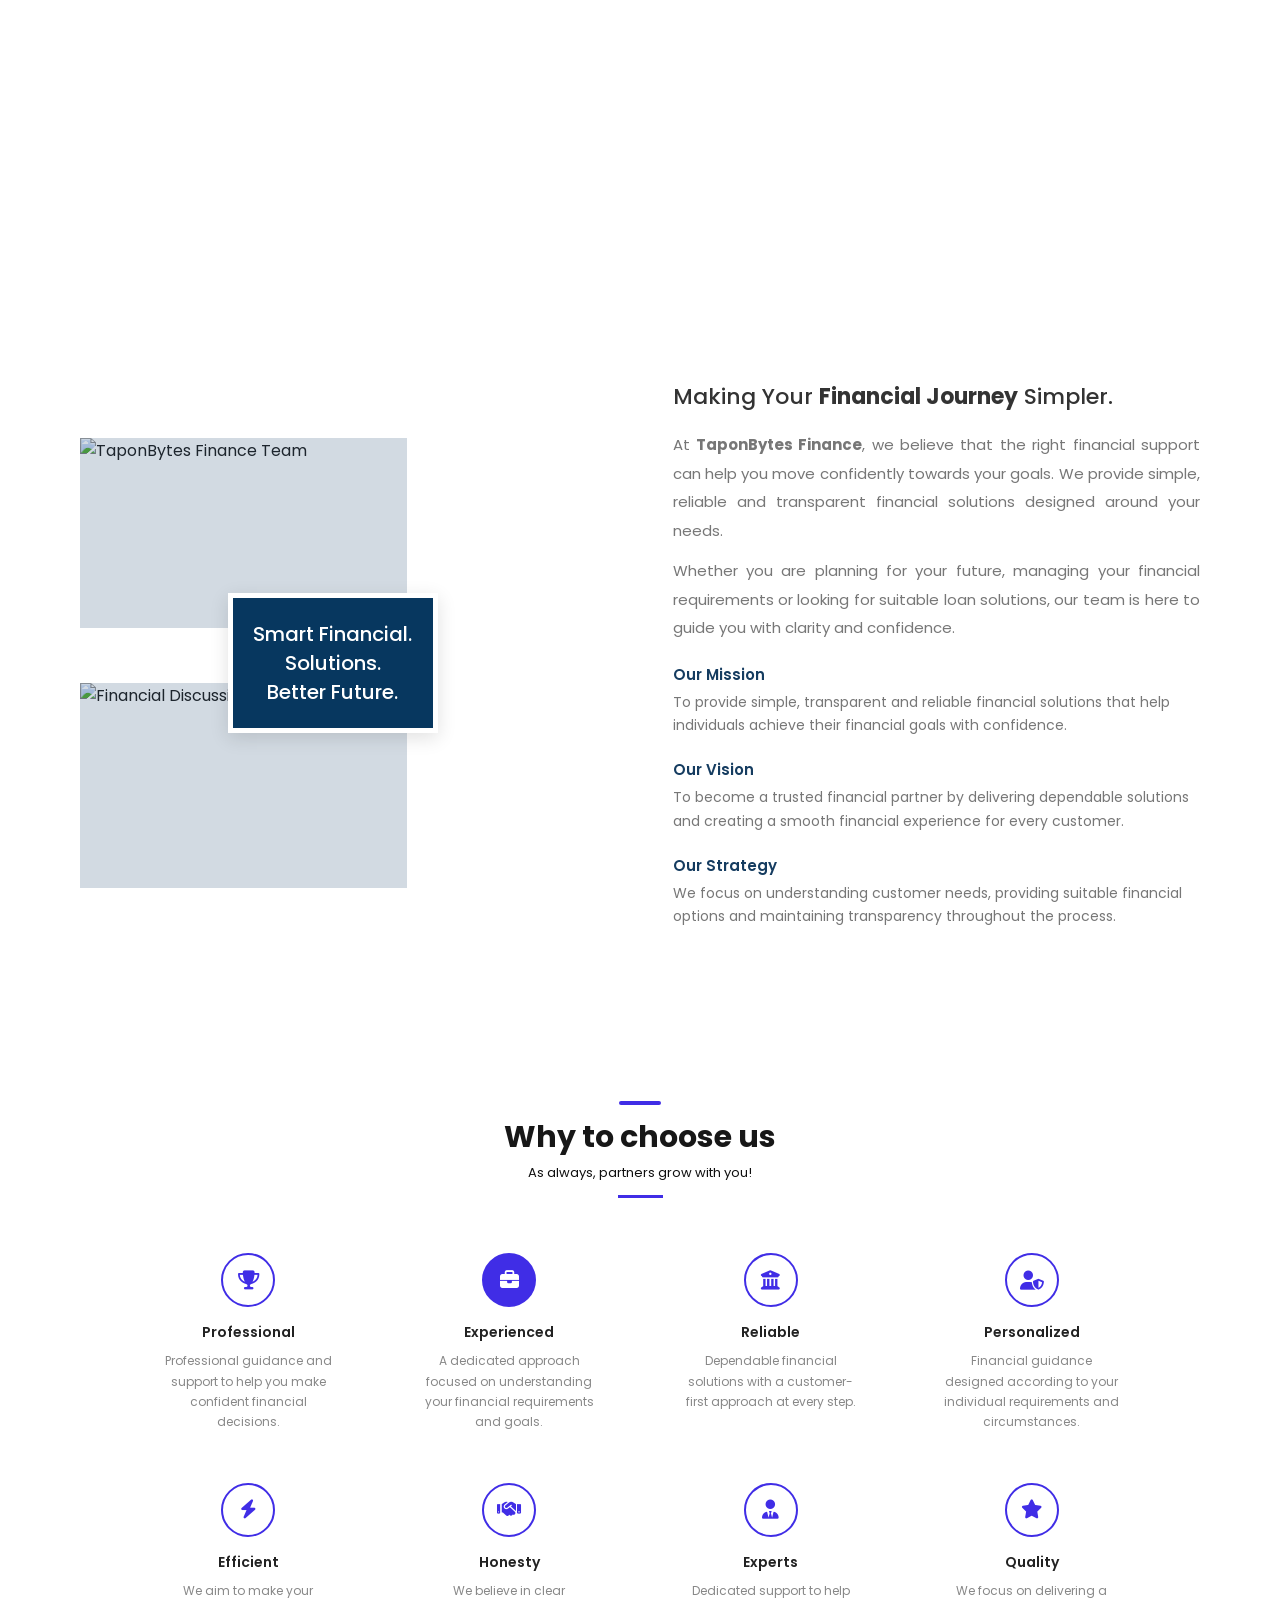
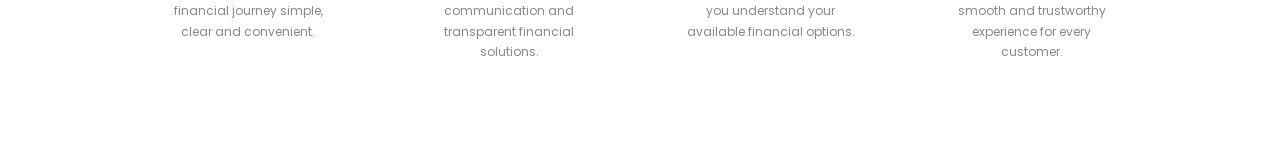
==== aboutus.html @ bf4d99b8 "Add files via upload" ====
<!DOCTYPE html>
<html lang="en">

<head>
    <meta charset="UTF-8">
    <meta name="viewport" content="width=device-width, initial-scale=1.0">

    <title>About Us | TaponBytes Finance</title>

    <!-- Google Font -->
    <link rel="preconnect" href="https://fonts.googleapis.com">
    <link rel="preconnect" href="https://fonts.gstatic.com" crossorigin>

    <link href="https://fonts.googleapis.com/css2?family=Poppins:wght@400;500;600;700&display=swap"
        rel="stylesheet">

    <!-- Font Awesome -->
    <link rel="stylesheet"
        href="https://cdnjs.cloudflare.com/ajax/libs/font-awesome/6.5.2/css/all.min.css">

    <style>
        /* =====================================================
   GLOBAL STYLES
===================================================== */

* {
    margin: 0;
    padding: 0;
    box-sizing: border-box;
}

html {
    scroll-behavior: smooth;
}

body {
    font-family: "Poppins", sans-serif;
    background: #ffffff;
    color: #222222;
}

img {
    width: 100%;
    display: block;
}

a {
    text-decoration: none;
}


/* =====================================================
   ABOUT HERO
===================================================== */

.about-hero {
    height: 300px;
    position: relative;
    display: flex;
    align-items: center;
    justify-content: center;
    overflow: hidden;
    background-image: url("img/aboutus-logo.jpg");
    background-position:center;
    background-size: cover;
    background-repeat: no-repeat;
  
}





/* Hero text */

.hero-content {
    position: relative;

    z-index: 2;

    text-align: center;

    color: #ffffff;
}


.hero-content span {
    display: block;

    font-size: 13px;

    font-weight: 500;

    letter-spacing: 1px;

    margin-bottom: 5px;
}


.hero-content h1 {
    font-size: 38px;

    font-weight: 700;

    letter-spacing: 1px;
}


/* =====================================================
   ABOUT SECTION
===================================================== */

.about-section {
    padding: 70px 20px;

    background: #ffffff;
}


.about-container {
    max-width: 1120px;

    margin: 0 auto;

    display: grid;

    grid-template-columns: 1fr 1fr;

    gap: 65px;

    align-items: center;
}


/* =====================================================
   IMAGE AREA
===================================================== */

.about-images {
    position: relative;

    width: 100%;

    min-height: 450px;
}


/* Images */

.image-box {
    position: absolute;

    overflow: hidden;
}


.image-box img {
    width: 100%;
    height: 100%;

    object-fit: cover;
}


/* Top image */

.image-one {
    width: 62%;

    height: 190px;

    left: 0;
    top: 0;
}


/* Bottom image */

.image-two {
    width: 62%;

    height: 205px;

    left: 0;
    bottom: 0;
}


/* Image overlay */

.image-one::after,
.image-two::after {
    content: "";

    position: absolute;

    inset: 0;

    background: rgba(6, 53, 95, 0.18);
}


/* =====================================================
   CENTER BLUE BOX
===================================================== */

.today-box {
    position: absolute;

    width: 210px;
    height: 140px;

    left: 28%;
    top: 155px;

    display: flex;

    flex-direction: column;

    justify-content: center;

    align-items: center;

    background: #07375f;

    border: 5px solid #ffffff;

    color: #ffffff;

    box-shadow: 0 5px 18px rgba(0, 0, 0, 0.12);

    z-index: 3;
}


.today-box h3 {
    font-size: 20px;

    line-height: 1.45;

    font-weight: 500;
}


/* =====================================================
   ABOUT CONTENT
===================================================== */

.about-content {
    padding: 10px 0;
}


.about-content > h2 {
    color: #333333;

    font-size: 22px;

    font-weight: 500;

    margin-bottom: 18px;
}


.about-content > h2 strong {
    font-weight: 700;
}


.about-content > p {
    color: #777777;

    font-size: 15px;

    line-height: 1.9;

    margin-bottom: 12px;

    text-align: justify;
}


/* =====================================================
   MISSION / VISION / STRATEGY
===================================================== */

.about-point {
    margin-top: 20px;

    margin-bottom: 17px;
}


.about-point h3 {
    color: #153c60;

    font-size: 15px;

    font-weight: 600;

    margin-bottom: 5px;
}


.about-point p {
    color: #777777;

    font-size: 14px;

    line-height: 1.7;
}


/* =====================================================
   WHY CHOOSE US
===================================================== */

.why-section {
    padding: 75px 20px 85px;

    background: #ffffff;
}


/* Heading */

.section-heading {
    text-align: center;

    margin-bottom: 55px;
}


.heading-line {
    width: 42px;
    height: 4px;

    background: #402de6;

    margin: 0 auto 10px;

    border-radius: 3px;
}


.section-heading h2 {
    font-size: 30px;

    color: #171717;

    font-weight: 700;
}


.section-heading p {
    font-size: 13px;

    color: #0f0f0f;

    margin-top: 3px;
}


.heading-bottom {
    width: 45px;
    height: 3px;

    background: #402de6;


    margin: 12px auto 0;
}


/* =====================================================
   FEATURE GRID
===================================================== */

.features-container {
    max-width: 1000px;

    margin: 0 auto;

    display: grid;

    grid-template-columns: repeat(4, 1fr);

    column-gap: 45px;

    row-gap: 50px;
}


/* Feature */

.feature-card {
    text-align: center;
}


/* Icon */

.feature-icon {
    width: 54px;
    height: 54px;

    margin: 0 auto 15px;

    border-radius: 50%;

    border: 2px solid #402de6;


    color: #402de6;

    display: flex;

    justify-content: center;

    align-items: center;

    font-size: 19px;

    background: #ffffff;

    transition: all 0.3s ease;
}


/* Active icon */

.feature-card.active .feature-icon {
    background: #402de6;


    color: #ffffff;
}


/* Hover */

.feature-card:hover .feature-icon {
    background:#402de6;


    color: #ffffff;

    transform: translateY(-4px);
}


/* Feature title */

.feature-card h3 {
    font-size: 14px;

    color: #222222;

    font-weight: 600;

    margin-bottom: 8px;
}


/* Feature text */

.feature-card p {
    font-size: 12px;

    color: #888888;

    line-height: 1.7;

    max-width: 180px;

    margin: 0 auto;
}


/* =====================================================
   TABLET VIEW
===================================================== */

@media (max-width: 991px) {

    /* Hero */

    .about-hero {
        height: 280px;
    }


    .hero-content h1 {
        font-size: 34px;
    }


    /* About */

    .about-container {
        grid-template-columns: 1fr 1fr;

        gap: 35px;
    }


    .about-images {
        min-height: 400px;
    }


    .today-box {
        width: 185px;

        height: 125px;

        left: 25%;

        top: 140px;
    }


    .today-box h3 {
        font-size: 18px;
    }


    .about-content > h2 {
        font-size: 20px;
    }


    .about-content > p {
        font-size: 11px;
    }


    /* Features */

    .features-container {
        grid-template-columns: repeat(2, 1fr);

        column-gap: 70px;

        row-gap: 45px;

        max-width: 650px;
    }


    .feature-card p {
        max-width: 230px;

        font-size: 10px;
    }

}


/* =====================================================
   MOBILE VIEW
===================================================== */

@media (max-width: 767px) {


    /* Hero */

    .about-hero {
        height: 230px;
    }


    .hero-content span {
        font-size: 10px;
    }


    .hero-content h1 {
        font-size: 30px;

        margin-top: 4px;
    }



    /* About section */

    .about-section {
        padding: 50px 18px;
    }


    .about-container {
        grid-template-columns: 1fr;

        gap: 45px;
    }



    /* Images */

    .about-images {
        min-height: 360px;

        max-width: 480px;

        margin: 0 auto;
    }


    .image-one {
        width: 65%;

        height: 155px;
    }


    .image-two {
        width: 65%;

        height: 165px;
    }


    .today-box {
        width: 180px;

        height: 120px;

        left: 28%;

        top: 125px;
    }


    .today-box h3 {
        font-size: 17px;
    }



    /* About text */

    .about-content {
        text-align: left;
    }


    .about-content > h2 {
        font-size: 21px;
    }


    .about-content > p {
        font-size: 11px;

        line-height: 1.8;

        text-align: left;
    }


    .about-point h3 {
        font-size: 14px;
    }


    .about-point p {
        font-size: 10px;
    }



    /* Why section */

    .why-section {
        padding: 55px 18px 65px;
    }


    .section-heading {
        margin-bottom: 40px;
    }


    .section-heading h2 {
        font-size: 24px;
    }


    /* Features */

    .features-container {
        grid-template-columns: repeat(2, 1fr);

        gap: 40px 20px;
    }


    .feature-icon {
        width: 50px;

        height: 50px;

        font-size: 17px;
    }


    .feature-card h3 {
        font-size: 11px;
    }


    .feature-card p {
        font-size: 8px;

        line-height: 1.6;
    }

}


/* =====================================================
   SMALL MOBILE
===================================================== */

@media (max-width: 420px) {


    /* Hero */

    .about-hero {
        height: 210px;
    }


    .hero-content span {
        font-size: 9px;
    }


    .hero-content h1 {
        font-size: 26px;
    }



    /* Images */

    .about-images {
        min-height: 320px;
    }


    .image-one {
        height: 135px;
    }


    .image-two {
        height: 145px;
    }


    .today-box {
        width: 155px;

        height: 105px;

        top: 108px;

        left: 26%;
    }


    .today-box h3 {
        font-size: 15px;
    }



    /* Features */

    .features-container {
        gap: 35px 12px;
    }


    .feature-icon {
        width: 46px;

        height: 46px;

        font-size: 15px;
    }


    .feature-card p {
        font-size: 8px;
    }

}
    </style>
</head>

<body>


    <!-- =====================================================
         ABOUT US HERO
    ====================================================== -->

    <section class="about-hero"> </section>



    <!-- =====================================================
         ABOUT SECTION
    ====================================================== -->

    <section class="about-section">
        <div class="about-container">

            <!-- LEFT IMAGE AREA -->

            <div class="about-images">
                <div class="image-box image-one">
                    <img src="img/about img1.jpg"
                        alt="TaponBytes Finance Team">
                </div>


                <div class="image-box image-two">

                    <img src="img/about img2.jpg"
                        alt="Financial Discussion">

                </div>


                <!-- CENTER BOX -->

                <div class="today-box">

                    <h3>Smart Financial.</h3>
                    <h3>Solutions.</h3>
                    <h3>Better Future.</h3>

                </div>

            </div>



            <!-- RIGHT CONTENT -->

            <div class="about-content">

                <h2>
                    Making Your <strong>Financial Journey</strong> Simpler.
                </h2>


                <p>
                    At <strong>TaponBytes Finance</strong>, we believe that the right
                    financial support can help you move confidently towards your goals.
                    We provide simple, reliable and transparent financial solutions
                    designed around your needs.
                </p>


                <p>
                    Whether you are planning for your future, managing your financial
                    requirements or looking for suitable loan solutions, our team is
                    here to guide you with clarity and confidence.
                </p>



                <!-- MISSION -->

                <div class="about-point">
                    <h3>Our Mission</h3>
                    <p>
                        To provide simple, transparent and reliable financial solutions
                        that help individuals achieve their financial goals with confidence.
                    </p>
                </div>



                <!-- VISION -->

                <div class="about-point">

                    <h3>Our Vision</h3>

                    <p>
                        To become a trusted financial partner by delivering dependable
                        solutions and creating a smooth financial experience for every customer.
                    </p>

                </div>



                <!-- STRATEGY -->

                <div class="about-point">

                    <h3>Our Strategy</h3>

                    <p>
                        We focus on understanding customer needs, providing suitable
                        financial options and maintaining transparency throughout the process.
                    </p>

                </div>

            </div>

        </div>

    </section>



    <!-- =====================================================
         WHY CHOOSE US
    ====================================================== -->

    <section class="why-section">


        <!-- SECTION TITLE -->

        <div class="section-heading">

            <div class="heading-line"></div>

            <h2>Why to choose us</h2>

            <p>As always, partners grow with you!</p>

            <div class="heading-bottom"></div>

        </div>



        <!-- FEATURES -->

        <div class="features-container">


            <!-- 1. PROFESSIONAL -->

            <div class="feature-card">

                <div class="feature-icon">

                    <i class="fa-solid fa-trophy"></i>

                </div>

                <h3>Professional</h3>

                <p>
                    Professional guidance and support to help you make
                    confident financial decisions.
                </p>

            </div>



            <!-- 2. EXPERIENCED -->

            <div class="feature-card active">

                <div class="feature-icon">

                    <i class="fa-solid fa-briefcase"></i>

                </div>

                <h3>Experienced</h3>

                <p>
                    A dedicated approach focused on understanding your
                    financial requirements and goals.
                </p>

            </div>



            <!-- 3. RELIABLE -->

            <div class="feature-card">

                <div class="feature-icon">

                    <i class="fa-solid fa-building-columns"></i>

                </div>

                <h3>Reliable</h3>

                <p>
                    Dependable financial solutions with a
                    customer-first approach at every step.
                </p>

            </div>



            <!-- 4. PERSONALIZED -->

            <div class="feature-card">

                <div class="feature-icon">

                    <i class="fa-solid fa-user-shield"></i>

                </div>

                <h3>Personalized</h3>

                <p>
                    Financial guidance designed according to your
                    individual requirements and circumstances.
                </p>

            </div>



            <!-- 5. EFFICIENT -->

            <div class="feature-card">

                <div class="feature-icon">

                    <i class="fa-solid fa-bolt"></i>

                </div>

                <h3>Efficient</h3>

                <p>
                    We aim to make your financial journey simple,
                    clear and convenient.
                </p>

            </div>



            <!-- 6. HONESTY -->

            <div class="feature-card">

                <div class="feature-icon">

                    <i class="fa-solid fa-handshake"></i>

                </div>

                <h3>Honesty</h3>

                <p>
                    We believe in clear communication and transparent
                    financial solutions.
                </p>

            </div>



            <!-- 7. EXPERTS -->

            <div class="feature-card">

                <div class="feature-icon">

                    <i class="fa-solid fa-user-tie"></i>

                </div>

                <h3>Experts</h3>

                <p>
                    Dedicated support to help you understand your
                    available financial options.
                </p>

            </div>



            <!-- 8. QUALITY -->

            <div class="feature-card">

                <div class="feature-icon">

                    <i class="fa-solid fa-star"></i>

                </div>

                <h3>Quality</h3>

                <p>
                    We focus on delivering a smooth and trustworthy
                    experience for every customer.
                </p>

            </div>

        </div>

    </section>


</body>

</html>
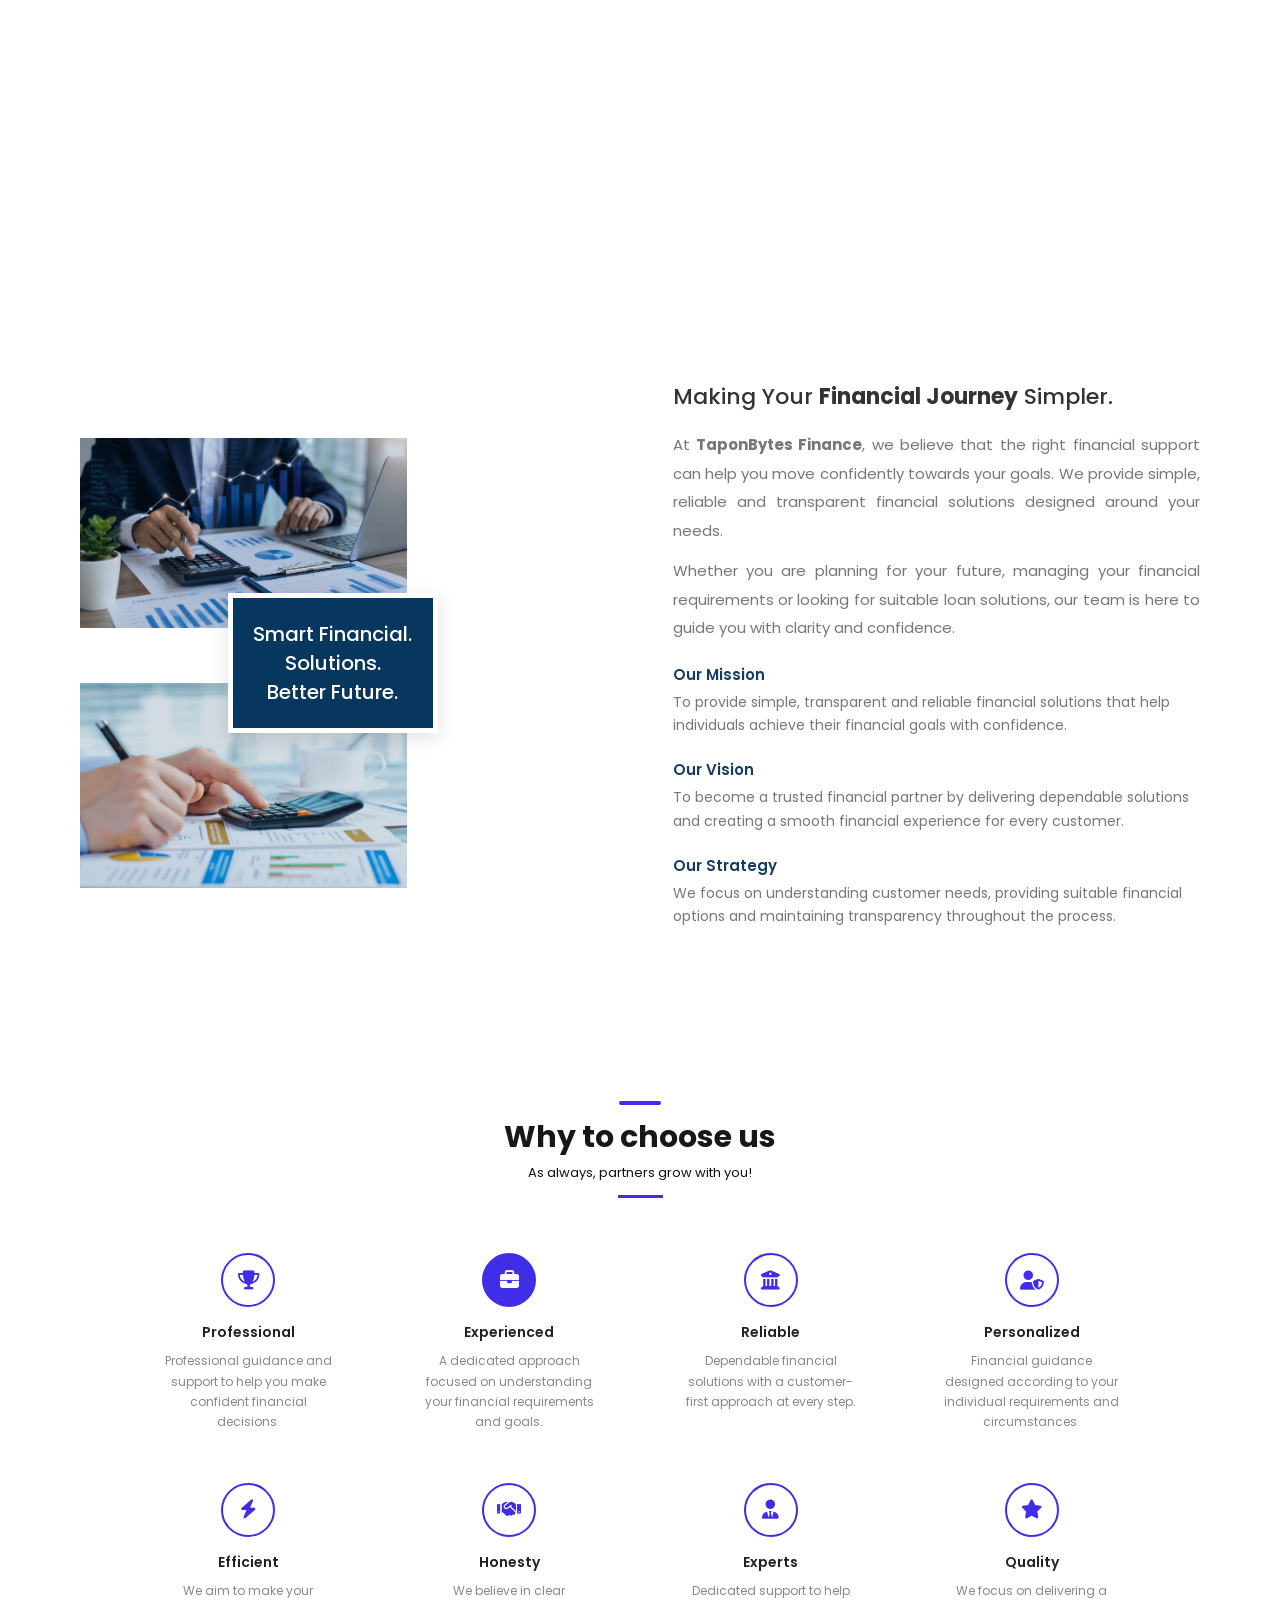
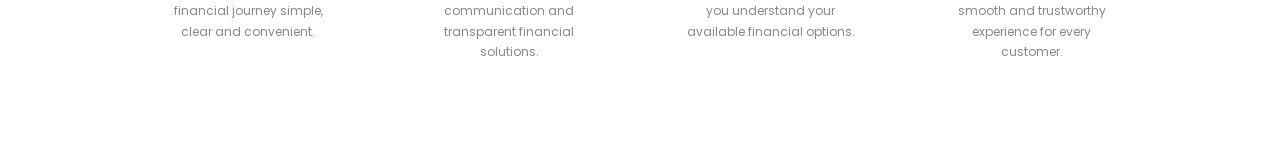
==== commit 3c9b0def: "Add files via upload" ====
--- a/aboutus.html
+++ b/aboutus.html
@@ -827,14 +827,14 @@
 
             <div class="about-images">
                 <div class="image-box image-one">
-                    <img src="img/about img1.jpg"
+                    <img src="image/about img1.jpg"
                         alt="TaponBytes Finance Team">
                 </div>
 
 
                 <div class="image-box image-two">
 
-                    <img src="img/about img2.jpg"
+                    <img src="image/about img2.jpg"
                         alt="Financial Discussion">
 
                 </div>
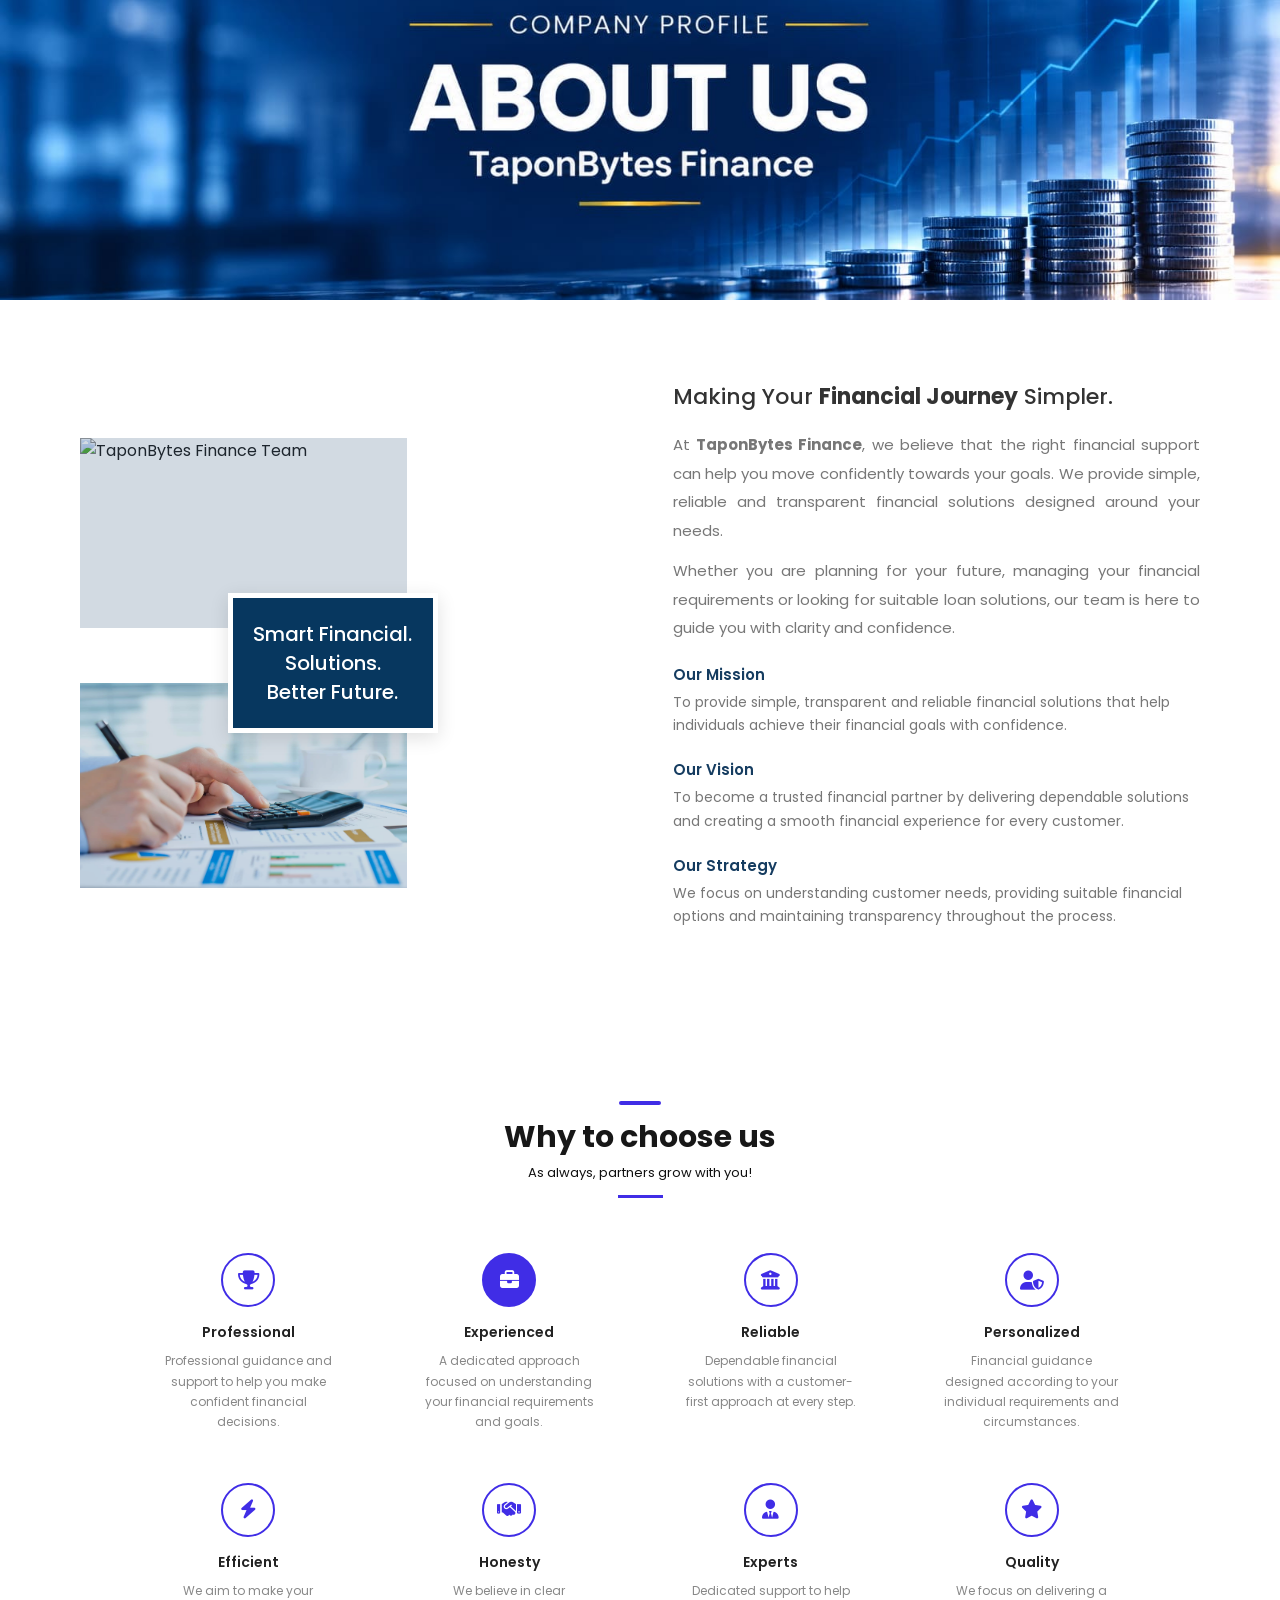
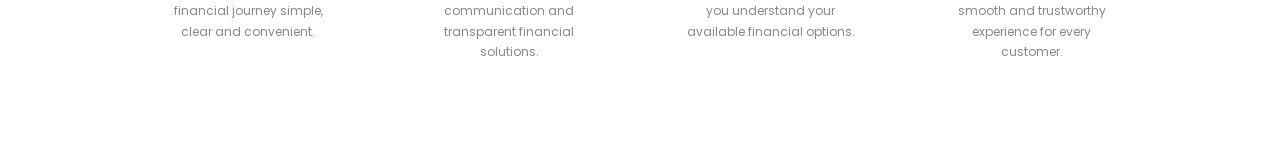
==== commit 163fda7d: "Add files via upload" ====
--- a/aboutus.html
+++ b/aboutus.html
@@ -60,7 +60,7 @@
     align-items: center;
     justify-content: center;
     overflow: hidden;
-    background-image: url("img/aboutus-logo.jpg");
+    background-image: url("image/aboutus-logo.jpg");
     background-position:center;
     background-size: cover;
     background-repeat: no-repeat;
@@ -827,7 +827,7 @@
 
             <div class="about-images">
                 <div class="image-box image-one">
-                    <img src="image/about img1.jpg"
+                    <img src="image/"
                         alt="TaponBytes Finance Team">
                 </div>
 
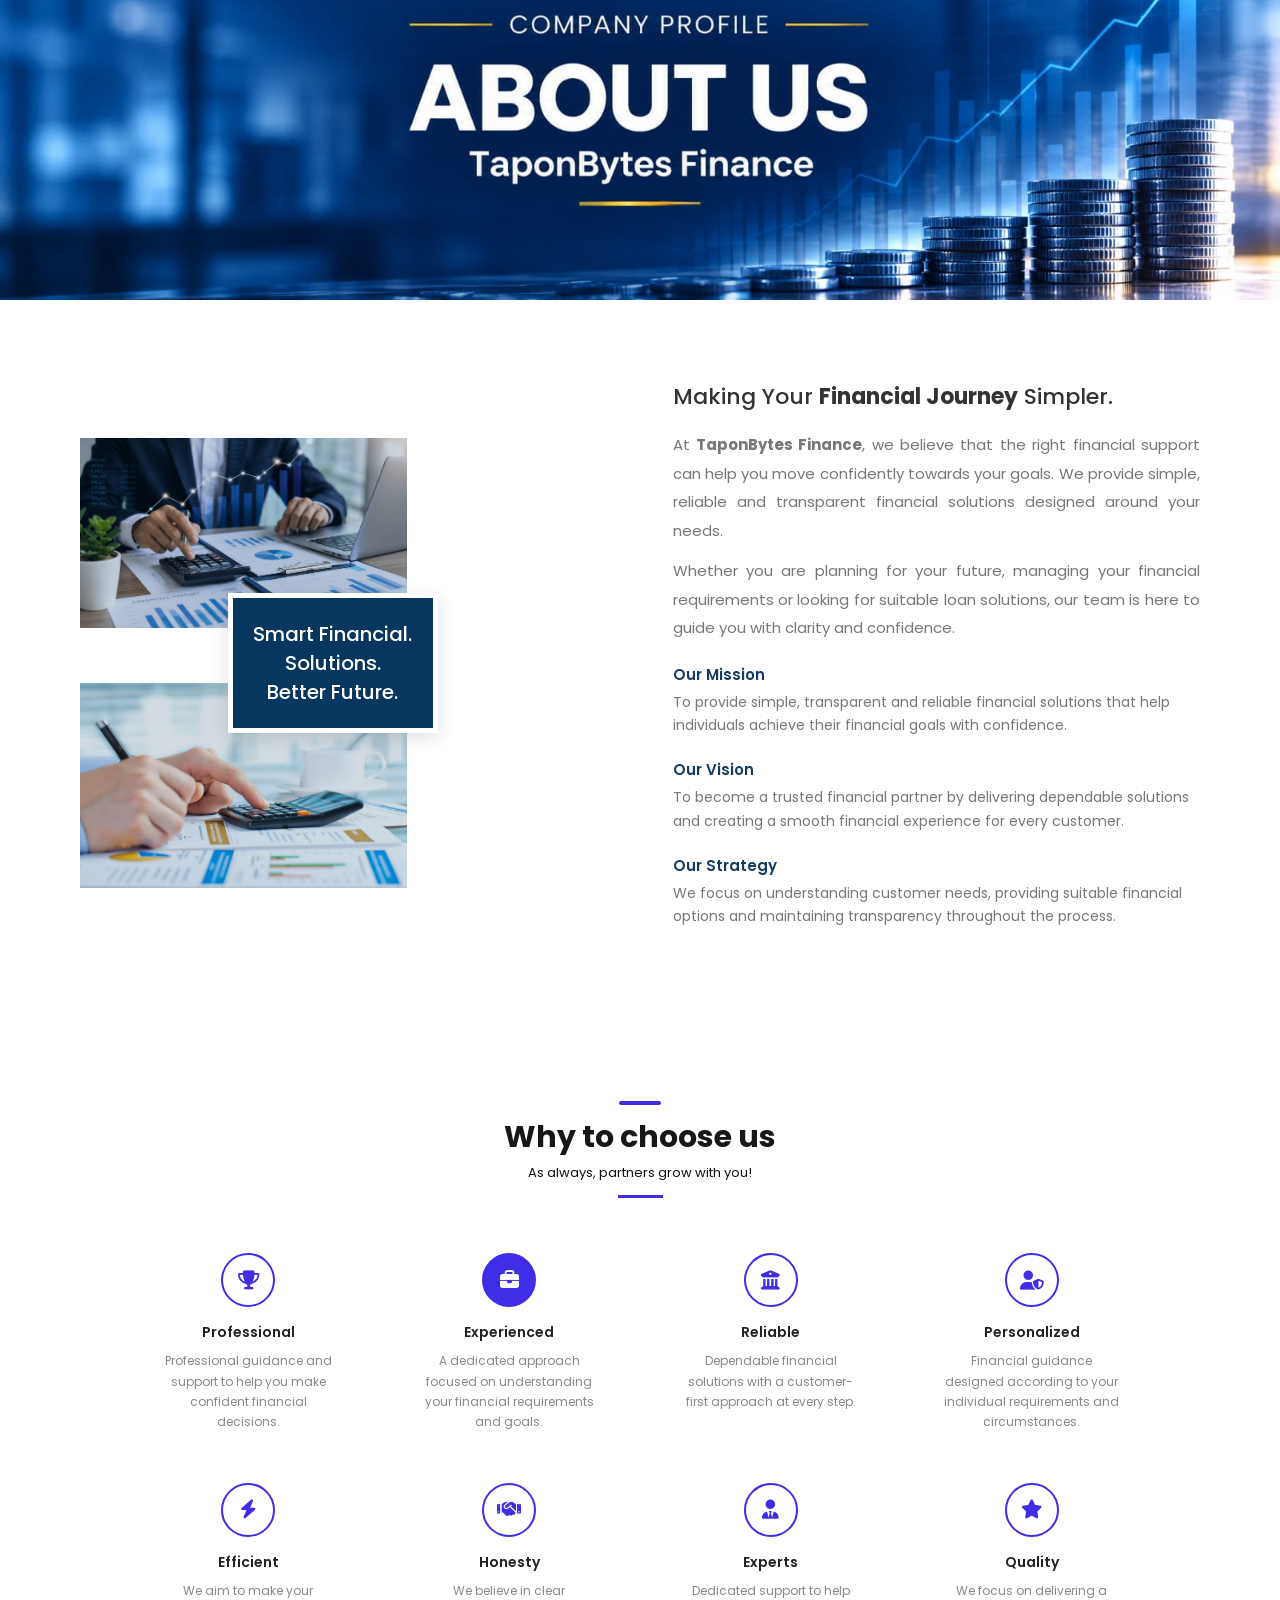
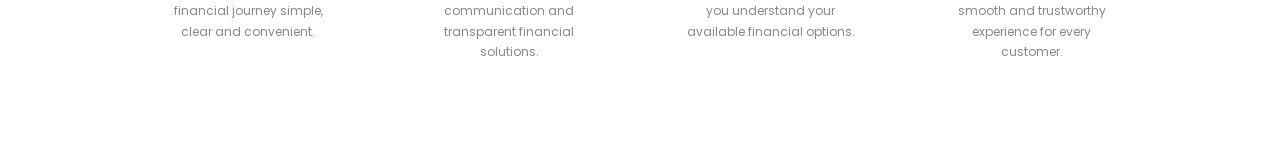
==== commit a999756d: "Add files via upload" ====
--- a/aboutus.html
+++ b/aboutus.html
@@ -827,7 +827,7 @@
 
             <div class="about-images">
                 <div class="image-box image-one">
-                    <img src="image/"
+                    <img src="image/about img1.jpg"
                         alt="TaponBytes Finance Team">
                 </div>
 
